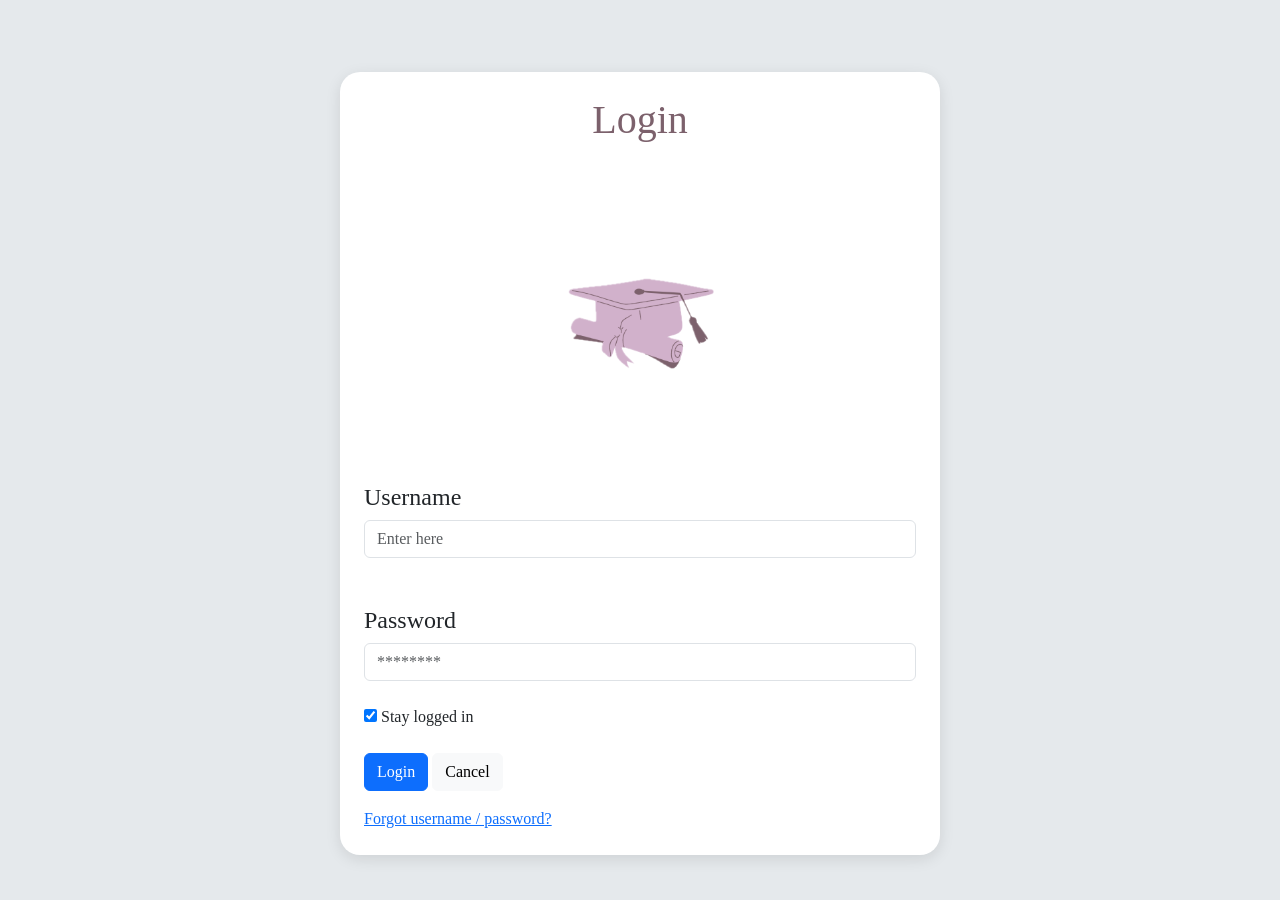
==== Index.html @ ea430766 "Add files via upload" ====
<!DOCTYPE html>
<html lang="en">
<head>
    <meta charset="UTF-8">
    <meta name="viewport" content="width=device-width, initial-scale=1.0">
    <link href="https://cdn.jsdelivr.net/npm/bootstrap@5.3.3/dist/css/bootstrap.min.css" rel="stylesheet">
    <script src="https://cdn.jsdelivr.net/npm/bootstrap@5.3.3/dist/js/bootstrap.bundle.min.js"></script>
    <title>ICT 9 Project</title>
<link rel="stylesheet" href="style.css">
<style>
    .login-box {
    max-width: 600px;
    margin: auto;
    background: #ffffff;
    border-radius: 20px;
    box-shadow: 0 4px 15px rgba(0,0,0,0.1);
}

.logo {
  display: block;
  margin-left: auto;
  margin-right: auto;
  width: 60%; 
} 
</style>
</head>
<body>
<br>
    <div class="container mt-5">
        <form class="box-bg">
            <div class="login-box p-4"> <!-- Used Google -->
            
                <h1 style="text-align: center;">Login</h1>
               
                <div class="login-card">
                 <img src="website logo.png" class="logo" alt="Logo">
                </div>

                <div class="row mb-3">
                    <div class="col">
                        <h4>Username</h4>
                            <input type="text" id="username" class="form-control" placeholder="Enter here"><br> 
                             <br>
                        <h4>Password</h4>
                            <input type="password" id="password" class="form-control" placeholder="********"><br> 
                             <label class="switch">
                <input type="checkbox" checked>
                <span class="slider"></span>
                </label>
                <span>Stay logged in</span> <!-- Used Google -->
                <br>
                <br>     
           <button type="button" id="btn" class="btn btn-primary" onclick="password()">Login</button>
                    <button type="reset" class="btn btn-light">Cancel</button>
                </div>
            </div>  
        <a href="https://accounts.google.com/signin/recovery" title="Reset your Gmail password">Forgot username / password?</a> <!-- Used Google -->
            </div> 
        </form>
    </div>

    <div id="display"></div>
    <script src="main.js"></script>
</body>
</hmtl>
---- style.css ----
body {
           background-color:#E5E9EC;  
           background-repeat: no-repeat;  
           background-size: cover;         
           background-attachment: fixed;
           font-family: Cambria, Cochin, Georgia, Times, 'Times New Roman', serif; 
    }

 h1, h2, h3 {
    color: #7C616C
    }

 p1{
    color: #D1B1CB
    }
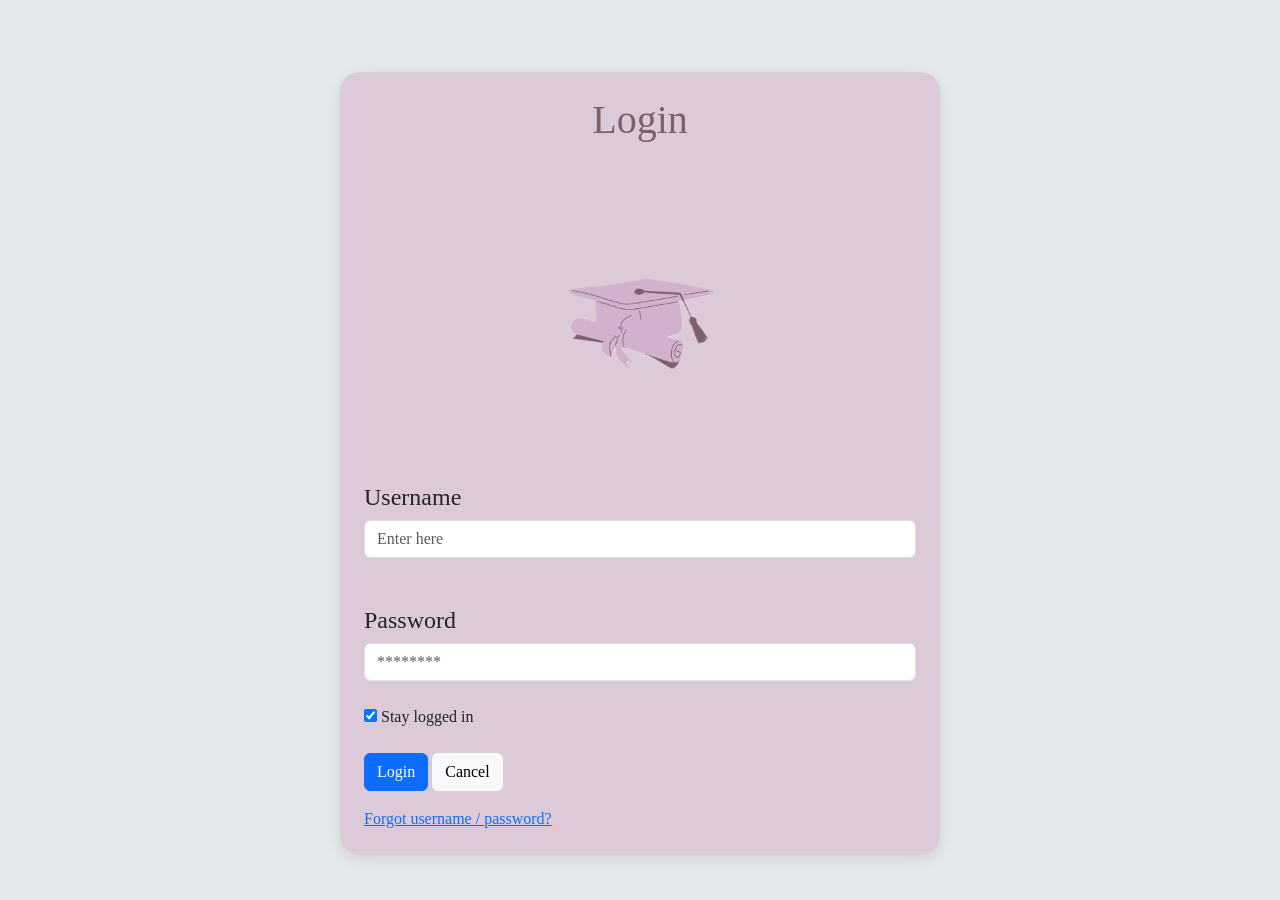
==== commit 57c4d215: "Add files via upload" ====
--- a/Index.html
+++ b/Index.html
@@ -11,7 +11,7 @@
     .login-box {
     max-width: 600px;
     margin: auto;
-    background: #ffffff;
+    background: #DDCAD9;
     border-radius: 20px;
     box-shadow: 0 4px 15px rgba(0,0,0,0.1);
 }
--- a/style.css
+++ b/style.css
@@ -12,4 +12,4 @@
 
  p1{
     color: #D1B1CB
-    }
+    }
